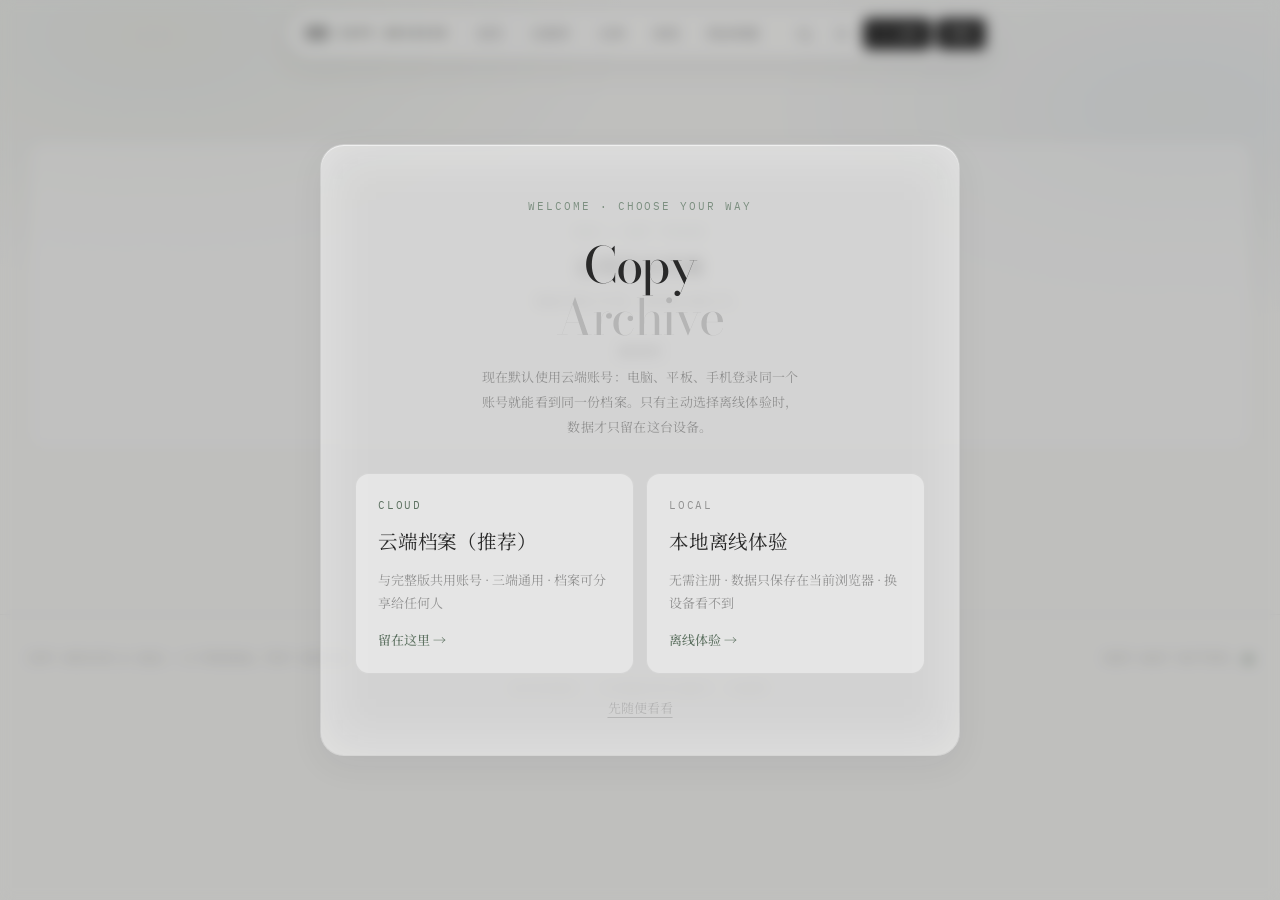
==== public/index.html @ 20ab8b70 "Fix iOS touch keyboard: no autofocus + touchend blur fallback + cache bust" ====
<!DOCTYPE html>
<html lang="zh-CN" data-theme="paper">
<head>
  <meta charset="UTF-8">
  <meta name="viewport" content="width=device-width, initial-scale=1, viewport-fit=cover">
  <meta name="description" content="COPY ARCHIVE — 个人文案档案馆。收集、整理、复制与分享属于你的文字。">
  <meta name="theme-color" content="#F7F7F5">
  <!-- 沉浸式应用模式：添加到主屏幕后无浏览器框，状态栏透明融合 -->
  <meta name="mobile-web-app-capable" content="yes">
  <meta name="apple-mobile-web-app-capable" content="yes">
  <meta name="apple-mobile-web-app-status-bar-style" content="black-translucent">
  <meta name="apple-mobile-web-app-title" content="文案档案馆">
  <title>COPY ARCHIVE — 个人文案档案馆</title>
  <link rel="preconnect" href="https://fonts.googleapis.com">
  <link rel="preconnect" href="https://fonts.gstatic.com" crossorigin>
  <!-- 字体样式表异步加载：外网字体不可达或缓慢时，页面不再被阻塞渲染 -->
  <link rel="preload" as="style"
    href="https://fonts.googleapis.com/css2?family=Bodoni+Moda:opsz,wght@6..96,400;6..96,600&family=IBM+Plex+Mono:wght@400;500&family=Noto+Serif+SC:wght@400;500;600&display=swap">
  <link rel="stylesheet" media="print" onload="this.media='all';this.onload=null"
    href="https://fonts.googleapis.com/css2?family=Bodoni+Moda:opsz,wght@6..96,400;6..96,600&family=IBM+Plex+Mono:wght@400;500&family=Noto+Serif+SC:wght@400;500;600&display=swap">
  <noscript>
    <link rel="stylesheet"
      href="https://fonts.googleapis.com/css2?family=Bodoni+Moda:opsz,wght@6..96,400;6..96,600&family=IBM+Plex+Mono:wght@400;500&family=Noto+Serif+SC:wght@400;500;600&display=swap">
  </noscript>
  <link rel="manifest" href="manifest.json">
  <link rel="icon" type="image/svg+xml" href="favicon.svg">
  <link rel="icon" type="image/png" sizes="32x32" href="icons/icon-32.png">
  <link rel="icon" type="image/png" sizes="16x16" href="icons/icon-16.png">
  <link rel="apple-touch-icon" sizes="180x180" href="icons/icon-180.png">
  <link rel="stylesheet" href="styles/tokens.css">
  <link rel="stylesheet" href="styles/base.css">
  <link rel="stylesheet" href="styles/app.css">
</head>
<body>
  <a class="sr-only" href="#app">跳到主要内容</a>

  <header class="site-header">
    <div class="container header-wrap">
      <div class="header-inner">
        <a class="brand" href="/" data-link>
          <span class="brand-mark" aria-hidden="true">
            <svg viewBox="0 0 64 64" width="26" height="26" xmlns="http://www.w3.org/2000/svg">
              <g fill="none" stroke="currentColor" stroke-width="3.4" stroke-linecap="round" stroke-linejoin="round">
                <path d="M32 22.5 C26.5 17.3 15 15.1 7.5 18.1 L7.5 42.9 C15 40.3 26.5 42.1 32 47"/>
                <path d="M32 22.5 C37.5 17.3 49 15.1 56.5 18.1 L56.5 42.9 C49 40.3 37.5 42.1 32 47"/>
                <path d="M15 26.3 C19 24.7 24 25.5 27.5 27.8"/>
                <path d="M15 32.9 C19 31.3 24 32.1 27.5 34.4"/>
                <path d="M36.5 27.8 C40 25.5 45 24.7 49 26.3"/>
                <path d="M36.5 34.4 C40 32.1 45 31.3 49 32.9"/>
              </g>
            </svg>
          </span>
          <span class="brand-name">Copy Archive</span>
        </a>
        <nav class="main-nav" aria-label="主导航">
          <a class="nav-link" href="/" data-link>首页</a>
          <a class="nav-link" href="/archive" data-link>文案库</a>
          <a class="nav-link" href="/categories" data-link>分类</a>
          <a class="nav-link" href="/discover" data-link>发现</a>
          <a class="nav-link" href="/profile" data-link>我的档案</a>
        </nav>
        <div class="header-actions">
          <button class="icon-btn" id="global-search" title="搜索文案" aria-label="搜索文案"></button>
          <button class="icon-btn theme-btn" id="theme-toggle" title="切换主题" aria-label="切换主题"></button>
          <a class="btn btn-sm btn-primary" href="/upload" data-link>＋ 上传</a>
          <button class="icon-btn mobile-toggle" id="mobile-toggle" aria-label="展开菜单" aria-expanded="false"></button>
          <button class="btn btn-sm" id="auth-btn">登录</button>
        </div>
      </div>
    </div>
    <nav class="mobile-nav" id="mobile-nav" aria-label="移动导航" hidden>
      <a href="/" data-link>首页 / HOME</a>
      <a href="/archive" data-link>文案库 / ARCHIVE</a>
      <a href="/upload" data-link>上传 / UPLOAD</a>
      <a href="/categories" data-link>分类 / CATEGORIES</a>
      <a href="/favorites" data-link>我的收藏 / SAVED</a>
      <a href="/discover" data-link>发现 / DISCOVER</a>
      <a href="/profile" data-link>我的档案 / PROFILE</a>
    </nav>
  </header>

  <main id="app" tabindex="-1"></main>

  <footer class="site-footer">
    <div class="container footer-inner">
      <span>COPY ARCHIVE © <span id="year"></span> — A PERSONAL TEXT ARCHIVE</span>
      <span class="mono">KEEP WHAT MATTERS. <span class="accent">■</span></span>
    </div>
    <p class="container mode-foot" hidden>静态托管版本 · 文案数据保存在当前浏览器 · <a href="./rescue.html">数据救援 / 找回档案</a></p>
  </footer>

  <div class="toast-host" id="toast-host" aria-live="polite"></div>
  <div id="modal-host"></div>

  <script type="module" src="js/main.js?v=20261121b"></script>
</body>
</html>
---- public/styles/tokens.css ----
/* COPY ARCHIVE — 设计令牌
 * 轻盈通透的 INS 韩系极简风：黑白灰基底 + 低饱和灰绿/雾蓝/浅米点缀
 * 半透明表面、极细边框、克制的阴影。浅色为默认，深色为炭灰而非纯黑。
 */

:root {
  color-scheme: light;

  /* ---------- 页面与表面 ---------- */
  --page: #F7F7F5;
  --page-deep: #EFEDE8;
  --surface: rgba(255, 255, 255, 0.72);
  --surface-solid: #FFFFFF;
  --surface-soft: rgba(255, 255, 255, 0.42);
  --surface-glass: rgba(255, 255, 255, 0.58);
  --surface-sunken: rgba(0, 0, 0, 0.022);
  --overlay: rgba(34, 34, 31, 0.26);

  /* ---------- 文字 ---------- */
  --ink: #292929;
  --ink-soft: #4B4B49;
  --muted: #929292;
  --faint: #B5B5B5;

  /* ---------- 线与面 ---------- */
  --line: rgba(0, 0, 0, 0.07);
  --line-soft: rgba(0, 0, 0, 0.045);
  --line-strong: rgba(0, 0, 0, 0.13);
  --hover: rgba(0, 0, 0, 0.035);
  --press: rgba(0, 0, 0, 0.062);

  /* ---------- 低饱和点缀 ---------- */
  --sage: #9BAA97;
  --sage-soft: rgba(155, 170, 151, 0.13);
  --mist: #9FB4C0;
  --mist-soft: rgba(159, 180, 192, 0.13);
  --sand: #D3C7B6;
  --sand-soft: rgba(211, 199, 182, 0.2);
  --accent: #7C8F80;
  --accent-soft: rgba(124, 143, 128, 0.13);
  --accent-ink: #5E7262;

  /* ---------- 阴影：极弱化 ---------- */
  --shadow-xs: 0 1px 2px rgba(30, 30, 26, 0.035);
  --shadow-sm: 0 2px 8px rgba(30, 30, 26, 0.045);
  --shadow: 0 8px 26px rgba(30, 30, 26, 0.052);
  --shadow-lg: 0 20px 52px rgba(30, 30, 26, 0.082);
  --shadow-glass: 0 10px 34px rgba(30, 30, 26, 0.058), inset 0 1px 0 rgba(255, 255, 255, 0.58);

  /* ---------- 字体 ---------- */
  /* 标题：Bodoni Moda（拉丁）+ 思源宋体（中文） */
  --font-display: 'Bodoni Moda', 'Noto Serif SC', 'Songti SC', 'STSong', Georgia, serif;
  /* 正文：思源宋体 */
  --font-serif: 'Noto Serif SC', 'Source Serif 4', 'Songti SC', 'STSong', Georgia, serif;
  /* 界面默认：跟随正文的衬线 */
  --font-sans: 'Noto Serif SC', 'Songti SC', 'STSong', Georgia, serif;
  /* 编号、时间戳与元信息：等宽 */
  --font-mono: 'IBM Plex Mono', ui-monospace, SFMono-Regular, Menlo, monospace;

  /* ---------- 字号 ---------- */
  --t-hero: clamp(2.5rem, 6.2vw, 5.2rem);
  --t-h1: clamp(1.65rem, 2.9vw, 2.4rem);
  --t-h2: clamp(1.18rem, 1.8vw, 1.5rem);
  --t-h3: 1.03rem;
  --t-body: 0.95rem;
  --t-copy: 1rem;
  --t-small: 0.8125rem;
  --t-micro: 0.6875rem;

  /* ---------- 间距 ---------- */
  --s1: 4px; --s2: 8px; --s3: 14px; --s4: 22px;
  --s5: 34px; --s6: 52px; --s7: 82px; --s8: 120px;

  /* ---------- 圆角 ---------- */
  --r-xs: 6px; --r-sm: 10px; --r-md: 14px; --r-lg: 18px;
  --r-xl: 24px; --r-pill: 999px;

  /* ---------- 其它 ---------- */
  --ease: cubic-bezier(0.22, 1, 0.36, 1);
  --ease-out: cubic-bezier(0.16, 1, 0.3, 1);
  --dur-fast: 160ms;
  --dur-base: 280ms;
  --dur-slow: 560ms;
  --header-h: 62px;
  --max-w: 1240px;
  --blur: 18px;

  /* ---------- 线性图标（mask 源，黑色形状配 currentColor） ---------- */
  --icon-search: url("data:image/svg+xml,%3Csvg xmlns='http://www.w3.org/2000/svg' viewBox='0 0 24 24' fill='none' stroke='%23000' stroke-width='1.8' stroke-linecap='round'%3E%3Ccircle cx='11' cy='11' r='7'/%3E%3Cpath d='M16.4 16.4L21 21'/%3E%3C/svg%3E");
  --icon-copy: url("data:image/svg+xml,%3Csvg xmlns='http://www.w3.org/2000/svg' viewBox='0 0 24 24' fill='none' stroke='%23000' stroke-width='1.6' stroke-linecap='round' stroke-linejoin='round'%3E%3Crect x='9' y='9' width='11' height='11' rx='2.5'/%3E%3Cpath d='M5 15H4.5A1.5 1.5 0 0 1 3 13.5V4.5A1.5 1.5 0 0 1 4.5 3h9A1.5 1.5 0 0 1 15 4.5V5'/%3E%3C/svg%3E");
  --icon-check: url("data:image/svg+xml,%3Csvg xmlns='http://www.w3.org/2000/svg' viewBox='0 0 24 24' fill='none' stroke='%23000' stroke-width='2' stroke-linecap='round' stroke-linejoin='round'%3E%3Cpath d='M20 6L9 17l-5-5'/%3E%3C/svg%3E");
  --icon-star: url("data:image/svg+xml,%3Csvg xmlns='http://www.w3.org/2000/svg' viewBox='0 0 24 24' fill='none' stroke='%23000' stroke-width='1.5' stroke-linecap='round' stroke-linejoin='round'%3E%3Cpath d='M12 3.6l2.6 5.3 5.8.85-4.2 4.1 1 5.8L12 16.9l-5.2 2.75 1-5.8-4.2-4.1 5.8-.85z'/%3E%3C/svg%3E");
  --icon-star-fill: url("data:image/svg+xml,%3Csvg xmlns='http://www.w3.org/2000/svg' viewBox='0 0 24 24' fill='%23000'%3E%3Cpath d='M12 3.6l2.6 5.3 5.8.85-4.2 4.1 1 5.8L12 16.9l-5.2 2.75 1-5.8-4.2-4.1 5.8-.85z'/%3E%3C/svg%3E");
  --icon-arrow: url("data:image/svg+xml,%3Csvg xmlns='http://www.w3.org/2000/svg' viewBox='0 0 24 24' fill='none' stroke='%23000' stroke-width='1.7' stroke-linecap='round' stroke-linejoin='round'%3E%3Cpath d='M7 17L17 7M9 7h8v8'/%3E%3C/svg%3E");
  --icon-edit: url("data:image/svg+xml,%3Csvg xmlns='http://www.w3.org/2000/svg' viewBox='0 0 24 24' fill='none' stroke='%23000' stroke-width='1.6' stroke-linecap='round' stroke-linejoin='round'%3E%3Cpath d='M12 20h9'/%3E%3Cpath d='M16.5 3.5a2.12 2.12 0 0 1 3 3L7 19l-4 1 1-4z'/%3E%3C/svg%3E");
  --icon-close: url("data:image/svg+xml,%3Csvg xmlns='http://www.w3.org/2000/svg' viewBox='0 0 24 24' fill='none' stroke='%23000' stroke-width='1.7' stroke-linecap='round'%3E%3Cpath d='M18 6L6 18M6 6l12 12'/%3E%3C/svg%3E");
  --icon-sun: url("data:image/svg+xml,%3Csvg xmlns='http://www.w3.org/2000/svg' viewBox='0 0 24 24' fill='none' stroke='%23000' stroke-width='1.6' stroke-linecap='round'%3E%3Ccircle cx='12' cy='12' r='4.2'/%3E%3Cpath d='M12 2.6v2M12 19.4v2M4.3 4.3l1.4 1.4M18.3 18.3l1.4 1.4M2.6 12h2M19.4 12h2M4.3 19.7l1.4-1.4M18.3 5.7l1.4-1.4'/%3E%3C/svg%3E");
  --icon-moon: url("data:image/svg+xml,%3Csvg xmlns='http://www.w3.org/2000/svg' viewBox='0 0 24 24' fill='none' stroke='%23000' stroke-width='1.6' stroke-linecap='round' stroke-linejoin='round'%3E%3Cpath d='M20.5 14.3A8.6 8.6 0 0 1 9.7 3.5a8.6 8.6 0 1 0 10.8 10.8z'/%3E%3C/svg%3E");
  --icon-menu: url("data:image/svg+xml,%3Csvg xmlns='http://www.w3.org/2000/svg' viewBox='0 0 24 24' fill='none' stroke='%23000' stroke-width='1.7' stroke-linecap='round'%3E%3Cpath d='M4 7h16M4 12h16M4 17h16'/%3E%3C/svg%3E");
  --icon-plus: url("data:image/svg+xml,%3Csvg xmlns='http://www.w3.org/2000/svg' viewBox='0 0 24 24' fill='none' stroke='%23000' stroke-width='1.7' stroke-linecap='round'%3E%3Cpath d='M12 5v14M5 12h14'/%3E%3C/svg%3E");
  --icon-up: url("data:image/svg+xml,%3Csvg xmlns='http://www.w3.org/2000/svg' viewBox='0 0 24 24' fill='none' stroke='%23000' stroke-width='1.8' stroke-linecap='round' stroke-linejoin='round'%3E%3Cpath d='M12 19V6M6 11l6-6 6 6'/%3E%3C/svg%3E");
  --icon-down: url("data:image/svg+xml,%3Csvg xmlns='http://www.w3.org/2000/svg' viewBox='0 0 24 24' fill='none' stroke='%23000' stroke-width='1.8' stroke-linecap='round' stroke-linejoin='round'%3E%3Cpath d='M12 5v13M6 13l6 6 6-6'/%3E%3C/svg%3E");
  --icon-chevron: url("data:image/svg+xml,%3Csvg xmlns='http://www.w3.org/2000/svg' viewBox='0 0 24 24' fill='none' stroke='%23000' stroke-width='1.9' stroke-linecap='round' stroke-linejoin='round'%3E%3Cpath d='M6 9.5l6 6 6-6'/%3E%3C/svg%3E");
  --icon-grid: url("data:image/svg+xml,%3Csvg xmlns='http://www.w3.org/2000/svg' viewBox='0 0 24 24' fill='none' stroke='%23000' stroke-width='1.6'%3E%3Crect x='4' y='4' width='7' height='7' rx='1.6'/%3E%3Crect x='13' y='4' width='7' height='7' rx='1.6'/%3E%3Crect x='4' y='13' width='7' height='7' rx='1.6'/%3E%3Crect x='13' y='13' width='7' height='7' rx='1.6'/%3E%3C/svg%3E");
  --icon-list: url("data:image/svg+xml,%3Csvg xmlns='http://www.w3.org/2000/svg' viewBox='0 0 24 24' fill='none' stroke='%23000' stroke-width='1.7' stroke-linecap='round'%3E%3Cpath d='M4 6h16M4 12h16M4 18h16'/%3E%3C/svg%3E");
  --icon-star-o: url("data:image/svg+xml,%3Csvg xmlns='http://www.w3.org/2000/svg' viewBox='0 0 24 24' fill='none' stroke='%23000' stroke-width='1.5' stroke-linecap='round' stroke-linejoin='round'%3E%3Cpath d='M12 3.6l2.6 5.3 5.8.85-4.2 4.1 1 5.8L12 16.9l-5.2 2.75 1-5.8-4.2-4.1 5.8-.85z'/%3E%3C/svg%3E");
}

/* ---------- 深色：炭黑与柔和灰白 ---------- */
html[data-theme="ink"] {
  color-scheme: dark;

  --page: #1A1A1C;
  --page-deep: #212124;
  --surface: rgba(44, 44, 48, 0.58);
  --surface-solid: #262629;
  --surface-soft: rgba(52, 52, 57, 0.38);
  --surface-glass: rgba(38, 38, 42, 0.68);
  --surface-sunken: rgba(0, 0, 0, 0.16);
  --overlay: rgba(8, 8, 10, 0.58);

  --ink: #E7E5E0;
  --ink-soft: #C3C0BA;
  --muted: #94928D;
  --faint: #6B6965;

  --line: rgba(255, 255, 255, 0.078);
  --line-soft: rgba(255, 255, 255, 0.048);
  --line-strong: rgba(255, 255, 255, 0.145);
  --hover: rgba(255, 255, 255, 0.05);
  --press: rgba(255, 255, 255, 0.08);

  --sage: #9AAE9A;
  --sage-soft: rgba(154, 174, 154, 0.15);
  --mist: #9CB4C2;
  --mist-soft: rgba(156, 180, 194, 0.15);
  --sand: #C4B8A6;
  --sand-soft: rgba(196, 184, 166, 0.16);
  --accent: #96AC98;
  --accent-soft: rgba(150, 172, 152, 0.17);
  --accent-ink: #AEC0AE;

  --shadow-xs: 0 1px 2px rgba(0, 0, 0, 0.22);
  --shadow-sm: 0 2px 10px rgba(0, 0, 0, 0.26);
  --shadow: 0 10px 30px rgba(0, 0, 0, 0.3);
  --shadow-lg: 0 22px 56px rgba(0, 0, 0, 0.4);
  --shadow-glass: 0 12px 38px rgba(0, 0, 0, 0.36), inset 0 1px 0 rgba(255, 255, 255, 0.055);
}

/* ---------- 新闻纸：浅米 ---------- */
html[data-theme="newsprint"] {
  color-scheme: light;

  --page: #F5F0E7;
  --page-deep: #EBE4D7;
  --surface: rgba(255, 253, 248, 0.74);
  --surface-solid: #FFFCF6;
  --surface-soft: rgba(255, 253, 248, 0.44);
  --surface-glass: rgba(255, 252, 245, 0.6);
  --surface-sunken: rgba(96, 82, 58, 0.03);

  --ink: #2E2A23;
  --ink-soft: #4E483E;
  --muted: #93897A;
  --faint: #B4AA99;

  --line: rgba(62, 52, 34, 0.09);
  --line-soft: rgba(62, 52, 34, 0.055);
  --line-strong: rgba(62, 52, 34, 0.16);
  --hover: rgba(62, 52, 34, 0.04);
  --press: rgba(62, 52, 34, 0.07);

  --sage: #9AA68E;
  --sage-soft: rgba(154, 166, 142, 0.16);
  --mist: #97A9B6;
  --mist-soft: rgba(151, 169, 182, 0.16);
  --sand: #CDBE9F;
  --sand-soft: rgba(205, 190, 159, 0.24);
  --accent: #79866E;
  --accent-soft: rgba(121, 134, 110, 0.15);
  --accent-ink: #5E6A55;

  --shadow-xs: 0 1px 2px rgba(60, 50, 30, 0.04);
  --shadow-sm: 0 2px 8px rgba(60, 50, 30, 0.05);
  --shadow: 0 8px 26px rgba(60, 50, 30, 0.06);
  --shadow-lg: 0 20px 52px rgba(60, 50, 30, 0.09);
  --shadow-glass: 0 10px 34px rgba(60, 50, 30, 0.07), inset 0 1px 0 rgba(255, 255, 255, 0.6);
}
---- public/styles/base.css ----
/* COPY ARCHIVE — 基础层：重置、排版、焦点、动效降级 */

*, *::before, *::after { box-sizing: border-box; }
html { scroll-behavior: smooth; -webkit-text-size-adjust: 100%; }
body {
  margin: 0;
  background: var(--page);
  color: var(--ink);
  font-family: var(--font-sans);
  font-size: var(--t-body);
  font-weight: 400;
  line-height: 1.8;
  letter-spacing: 0.012em;
  min-height: 100vh;
  /* 沉浸式下避让 home indicator */
  padding-bottom: env(safe-area-inset-bottom, 0px);
  -webkit-font-smoothing: antialiased;
  -moz-osx-font-smoothing: grayscale;
  transition: background-color 0.4s var(--ease), color 0.4s var(--ease);
}

/* 极淡的环境光晕，给页面一点通透感 */
body::before {
  content: ""; position: fixed; inset: 0; pointer-events: none; z-index: 0;
  background:
    radial-gradient(52% 38% at 12% 4%, var(--sage-soft), transparent 72%),
    radial-gradient(46% 34% at 92% 12%, var(--mist-soft), transparent 70%);
  transition: background 0.4s var(--ease);
}

h1, h2, h3, h4, p, figure, blockquote { margin: 0; }
h1, h2, h3, h4 { font-weight: 500; line-height: 1.22; letter-spacing: -0.015em; }
a { color: inherit; text-decoration: none; }
button, input, textarea, select { font: inherit; color: inherit; }
button { cursor: pointer; background: none; border: none; padding: 0; }
img { max-width: 100%; display: block; }
ul, ol { margin: 0; padding: 0; list-style: none; }
::selection { background: var(--accent-soft); color: var(--accent-ink); }

:focus-visible { outline: 2px solid var(--accent); outline-offset: 3px; border-radius: var(--r-xs); }
:focus:not(:focus-visible) { outline: none; }

/* hidden 属性必须胜过作者样式中的 display 声明（如 img { display: block }） */
[hidden] { display: none !important; }

.mono { font-family: var(--font-mono); font-weight: 400; font-variant-numeric: tabular-nums; letter-spacing: 0.04em; }
.serif { font-family: var(--font-serif); }
.display { font-family: var(--font-display); }
.muted { color: var(--muted); }
.faint { color: var(--faint); }
.accent { color: var(--accent); }
.sr-only { position: absolute; width: 1px; height: 1px; padding: 0; margin: -1px; overflow: hidden; clip: rect(0,0,0,0); white-space: nowrap; border: 0; }
.hidden { display: none !important; }

.container { width: min(100% - 56px, var(--max-w)); margin-inline: auto; position: relative; z-index: 1; }
.section { padding-block: var(--s7); }
.section + .section { border-top: 1px solid var(--line-soft); }

/* 章节标题：编号 + 细线，克制的档案索引感 */
.section-head { display: flex; align-items: baseline; gap: var(--s3); margin-bottom: var(--s5); }
.section-index {
  font-family: var(--font-mono); font-size: var(--t-micro); color: var(--accent);
  letter-spacing: 0.16em; text-transform: uppercase; font-weight: 500;
}
.section-title { font-family: var(--font-display); font-size: var(--t-h2); letter-spacing: -0.02em; font-weight: 400; }
.section-note { font-family: var(--font-mono); font-size: var(--t-micro); color: var(--faint); margin-left: auto; white-space: nowrap; letter-spacing: 0.04em; }
.section-head::after { content: ""; flex: 1; height: 1px; background: var(--line); order: 2; margin-left: var(--s2); }
.section-note { order: 3; }

.rule { height: 1px; background: var(--line); border: 0; margin-block: var(--s5); }

/* 入场动效：轻柔淡入上移 */
.reveal { opacity: 0; transform: translateY(14px); }
.reveal.is-in { opacity: 1; transform: none; transition: opacity var(--dur-slow) var(--ease), transform var(--dur-slow) var(--ease); }
.reveal.d1.is-in { transition-delay: 60ms; }
.reveal.d2.is-in { transition-delay: 110ms; }
.reveal.d3.is-in { transition-delay: 160ms; }
.reveal.d4.is-in { transition-delay: 210ms; }
.reveal.d5.is-in { transition-delay: 260ms; }

/* 页面切换淡入 */
main#app { animation: pageIn 0.42s var(--ease-out) both; }
@keyframes pageIn { from { opacity: 0; transform: translateY(6px); } to { opacity: 1; transform: none; } }

@media (prefers-reduced-motion: reduce) {
  html { scroll-behavior: auto; }
  *, *::before, *::after {
    animation-duration: .001ms !important;
    animation-iteration-count: 1 !important;
    transition-duration: .001ms !important;
  }
  .reveal { opacity: 1; transform: none; }
}

@media (max-width: 720px) {
  .container { width: min(100% - 36px, var(--max-w)); }
  .section { padding-block: var(--s6); }
  .section-head { gap: var(--s2); margin-bottom: var(--s4); }
  .section-note { display: none; }
}
---- public/styles/app.css ----
/* COPY ARCHIVE — 组件层
 * 轻盈通透：半透明表面、极细边框、柔和圆角、克制阴影。
 * 所有 class 名与 JS 绑定保持一致，仅表现层改变。
 */

/* =========================================================
   顶部导航 — 悬浮式玻璃胶囊
   ========================================================= */
.site-header {
  position: sticky; top: 0; z-index: 60;
  /* 沉浸式（black-translucent）下状态栏浮于内容上，避让刘海/灵动岛 */
  padding-top: max(10px, env(safe-area-inset-top));
  background: transparent;
}
.site-header .container { display: flex; justify-content: center; }
.header-inner {
  display: inline-flex; align-items: center; gap: var(--s3);
  height: 48px; padding: 0 6px 0 16px;
  max-width: 100%;
  background: var(--surface-glass);
  -webkit-backdrop-filter: blur(var(--blur)) saturate(1.5);
  backdrop-filter: blur(var(--blur)) saturate(1.5);
  border: 1px solid var(--line);
  border-radius: var(--r-pill);
  box-shadow: var(--shadow-glass);
  transition: background-color 0.4s var(--ease), border-color 0.4s var(--ease), box-shadow 0.4s var(--ease);
}

.brand { display: inline-flex; align-items: center; gap: 9px; flex-shrink: 0; }
.brand-mark {
  display: flex; align-items: center;
  color: var(--ink);
  transition: transform 0.4s var(--ease), color 0.4s var(--ease);
}
.brand:hover .brand-mark { transform: rotate(-5deg) scale(1.04); color: var(--accent-ink); }
.brand-name {
  font-family: var(--font-mono); font-size: var(--t-micro); font-weight: 500;
  letter-spacing: 0.2em; text-transform: uppercase; color: var(--ink-soft);
  white-space: nowrap;
}

.main-nav { display: flex; align-items: center; gap: 2px; }
.nav-link {
  font-family: var(--font-mono); font-size: var(--t-small); color: var(--muted);
  padding: 7px 13px; border-radius: var(--r-pill); white-space: nowrap;
  transition: color var(--dur-fast), background var(--dur-fast);
}
.nav-link:hover { color: var(--ink); background: var(--hover); }
.nav-link.active { color: var(--accent-ink); background: var(--accent-soft); font-weight: 500; }

.header-actions { display: flex; align-items: center; gap: 4px; }
.icon-btn {
  width: 34px; height: 34px; display: grid; place-items: center;
  border-radius: 50%; border: 1px solid transparent; color: var(--muted);
  font-size: 1rem;
  transition: color var(--dur-fast), background var(--dur-fast), transform var(--dur-fast);
}
.icon-btn:hover { color: var(--ink); background: var(--hover); }
.icon-btn:active { transform: scale(0.92); }
.mobile-toggle { display: none; }
.mobile-nav { display: none; }

/* 主题切换入口 */
.theme-btn { position: relative; }
.theme-btn::before {
  content: ""; width: 16px; height: 16px; background-color: currentColor;
  -webkit-mask: var(--icon-sun) center/contain no-repeat;
  mask: var(--icon-sun) center/contain no-repeat;
}
html[data-theme="ink"] .theme-btn::before {
  -webkit-mask-image: var(--icon-moon);
  mask-image: var(--icon-moon);
}

/* 导航图标按钮 */
#global-search, .mobile-toggle { font-size: 0; }
#global-search::before, .mobile-toggle::before {
  content: ""; width: 17px; height: 17px; background-color: currentColor;
  -webkit-mask-position: center; -webkit-mask-size: contain; -webkit-mask-repeat: no-repeat;
  mask-position: center; mask-size: contain; mask-repeat: no-repeat;
}
#global-search::before { -webkit-mask-image: var(--icon-search); mask-image: var(--icon-search); }
.mobile-toggle::before { -webkit-mask-image: var(--icon-menu); mask-image: var(--icon-menu); }

/* =========================================================
   按钮
   ========================================================= */
.btn {
  display: inline-flex; align-items: center; justify-content: center; gap: 7px;
  min-height: 40px; padding: 0 18px; border: 1px solid var(--line-strong);
  border-radius: var(--r-sm);
  background: var(--surface-soft);
  font-family: var(--font-mono); font-size: var(--t-small); font-weight: 500; letter-spacing: 0.01em;
  color: var(--ink);
  transition: background var(--dur-fast), color var(--dur-fast), border-color var(--dur-fast),
    transform var(--dur-fast), box-shadow var(--dur-fast);
  white-space: nowrap;
}
.btn:hover { background: var(--surface-solid); border-color: var(--line-strong); box-shadow: var(--shadow-sm); transform: translateY(-1px); }
.btn:active { transform: scale(0.975); }
.btn:disabled { opacity: 0.45; cursor: not-allowed; transform: none; box-shadow: none; }

.btn-primary { background: var(--ink); border-color: var(--ink); color: var(--page); }
.btn-primary:hover { background: var(--accent); border-color: var(--accent); color: #fff; box-shadow: var(--shadow); }
.btn-accent { background: var(--accent-soft); border-color: transparent; color: var(--accent-ink); }
.btn-accent:hover { background: var(--accent); border-color: var(--accent); color: #fff; }
.btn-ghost { background: transparent; border-color: transparent; padding-inline: 10px; color: var(--muted); }
.btn-ghost:hover { background: var(--hover); color: var(--ink); box-shadow: none; transform: none; }
.btn-sm { min-height: 32px; padding: 0 13px; font-size: var(--t-micro); border-radius: var(--r-xs); }

/* 弹层与工具栏按钮的线性图标 */
.btn[data-copy]::before, .btn[data-edit]::before {
  content: ""; width: 14px; height: 14px; background-color: currentColor; flex-shrink: 0;
  -webkit-mask-position: center; -webkit-mask-size: contain; -webkit-mask-repeat: no-repeat;
  mask-position: center; mask-size: contain; mask-repeat: no-repeat;
}
.btn[data-copy]::before { -webkit-mask-image: var(--icon-copy); mask-image: var(--icon-copy); }
.btn[data-copy].copied::before { -webkit-mask-image: var(--icon-check); mask-image: var(--icon-check); }
.btn[data-edit]::before { -webkit-mask-image: var(--icon-edit); mask-image: var(--icon-edit); }
.btn-danger { background: transparent; border-color: var(--line-strong); color: var(--muted); }
.btn-danger:hover { background: #B5624F; border-color: #B5624F; color: #fff; }

.link-btn {
  font-family: var(--font-mono); font-size: var(--t-small); color: var(--muted);
  border-bottom: 1px solid transparent; padding-bottom: 1px;
  transition: color var(--dur-fast), border-color var(--dur-fast);
}
.link-btn:hover { color: var(--accent-ink); border-color: var(--accent); }

/* =========================================================
   首页 Hero — 杂志式排版
   ========================================================= */
.hero { padding-block: var(--s7) var(--s6); }
.hero-grid { display: grid; grid-template-columns: minmax(0, 1fr) 248px; gap: var(--s7); align-items: end; }
.hero-eyebrow {
  font-family: var(--font-mono); font-size: var(--t-micro); letter-spacing: 0.22em;
  text-transform: uppercase; color: var(--accent); margin-bottom: var(--s4);
}
.hero-title {
  font-family: var(--font-display); font-size: var(--t-hero); font-weight: 400;
  letter-spacing: -0.035em; line-height: 1.06;
}
.hero-title span { display: block; }
.hero-title .title-outline { color: var(--faint); }
.hero-sub { max-width: 48ch; margin-top: var(--s5); font-size: 1rem; color: var(--muted); line-height: 1.85; }
.hero-meta { display: flex; flex-direction: column; gap: 2px; }
.hero-meta-row { padding-block: 13px; border-bottom: 1px solid var(--line-soft); }
.hero-meta-row:last-child { border-bottom: 0; }
.hero-meta-label { font-family: var(--font-mono); font-size: var(--t-micro); color: var(--faint); letter-spacing: 0.12em; text-transform: uppercase; }
.hero-meta-value { font-family: var(--font-display); font-size: 1.55rem; font-weight: 400; line-height: 1.2; margin-top: 3px; }

/* =========================================================
   搜索 — 玻璃浮层
   ========================================================= */
.search-block { padding-block: var(--s5) var(--s6); }
.search-field {
  display: flex; align-items: center; gap: var(--s3);
  padding: 14px 20px;
  background: var(--surface);
  -webkit-backdrop-filter: blur(12px);
  backdrop-filter: blur(12px);
  border: 1px solid var(--line);
  border-radius: var(--r-lg);
  box-shadow: var(--shadow-sm);
  transition: border-color var(--dur-fast), box-shadow var(--dur-fast), background var(--dur-fast);
}
.search-field:focus-within { border-color: var(--accent); box-shadow: var(--shadow); }
.search-glyph {
  width: 20px; height: 20px; flex-shrink: 0; color: var(--faint); font-size: 0;
  background-color: currentColor;
  -webkit-mask: var(--icon-search) center/contain no-repeat;
  mask: var(--icon-search) center/contain no-repeat;
}
.search-input {
  flex: 1; min-width: 0; border: 0; background: transparent; outline: 0;
  font-family: var(--font-display); font-size: clamp(1.1rem, 2.6vw, 1.75rem);
  font-weight: 300; letter-spacing: -0.02em; line-height: 1.4;
}
.search-input::placeholder { color: var(--faint); }
.search-clear {
  width: 30px; height: 30px; display: grid; place-items: center; color: var(--faint);
  border-radius: 50%; font-size: 0; flex-shrink: 0;
  transition: color var(--dur-fast), background var(--dur-fast);
}
.search-clear::before {
  content: ""; width: 12px; height: 12px; background-color: currentColor;
  -webkit-mask: var(--icon-close) center/contain no-repeat;
  mask: var(--icon-close) center/contain no-repeat;
}
.search-clear:hover { color: var(--ink); background: var(--hover); }
.search-meta {
  display: flex; justify-content: space-between; gap: var(--s3); margin-top: var(--s3);
  font-family: var(--font-mono); font-size: var(--t-micro); color: var(--faint);
}
.search-hint { color: var(--faint); }

/* =========================================================
   分类入口 — 灵感标签库
   ========================================================= */
.category-grid {
  display: grid; grid-template-columns: repeat(auto-fill, minmax(158px, 1fr)); gap: var(--s2);
}
.category-tile {
  background: color-mix(in srgb, var(--cat-color, var(--muted)) 7%, var(--surface));
  border: 1px solid var(--line); border-radius: var(--r-md);
  padding: 16px 16px 14px; min-height: 104px;
  display: flex; flex-direction: column; justify-content: space-between; gap: var(--s3);
  transition: background var(--dur-fast), border-color var(--dur-fast), transform var(--dur-base) var(--ease), box-shadow var(--dur-base);
}
.category-tile:hover {
  background: var(--surface-solid); border-color: var(--line-strong);
  transform: translateY(-3px); box-shadow: var(--shadow);
}
.category-tile-top { display: flex; align-items: center; gap: 7px; font-family: var(--font-mono); font-size: var(--t-micro); color: var(--faint); }
.cat-dot { width: 7px; height: 7px; flex: 0 0 auto; border-radius: 50%; opacity: 0.75; }
.category-tile-name { font-family: var(--font-display); font-size: 1.08rem; font-weight: 400; letter-spacing: -0.01em; line-height: 1.3; }
.category-tile-count { font-family: var(--font-mono); font-size: var(--t-micro); color: var(--faint); }
.group-label {
  font-family: var(--font-mono); font-size: var(--t-micro); color: var(--accent);
  letter-spacing: 0.14em; text-transform: uppercase; margin: var(--s5) 0 var(--s3);
  display: flex; align-items: center; gap: var(--s2);
}
.group-label::after { content: ""; flex: 1; height: 1px; background: var(--line-soft); }

/* 胶囊标签 */
.chip {
  display: inline-flex; align-items: center; gap: 6px;
  min-height: 30px; padding: 4px 12px;
  border: 1px solid var(--line); border-radius: var(--r-pill);
  background: color-mix(in srgb, var(--cat-color, var(--muted)) 10%, var(--surface-soft));
  font-family: var(--font-mono); font-size: var(--t-small);
  font-weight: 400; color: var(--ink-soft);
  transition: background var(--dur-fast), color var(--dur-fast), border-color var(--dur-fast), transform var(--dur-fast);
}
.chip:hover { background: var(--surface-solid); border-color: var(--line-strong); color: var(--ink); }
.chip:active { transform: scale(0.97); }
.chip.active { background: var(--accent); border-color: var(--accent); color: #fff; }
.chip.active .cat-dot { opacity: 1; background: rgba(255, 255, 255, 0.85) !important; }
.chip .cat-dot { width: 6px; height: 6px; }
.chip-row { display: flex; flex-wrap: wrap; gap: 7px; }

/* =========================================================
   文案卡片 — 视觉中心
   ========================================================= */
.copy-grid { display: grid; grid-template-columns: repeat(auto-fill, minmax(296px, 1fr)); gap: var(--s3); }
.copy-grid.list { grid-template-columns: 1fr; gap: 0; }

.copy-card {
  border: 1px solid var(--line); border-radius: var(--r-lg);
  background: var(--surface);
  -webkit-backdrop-filter: blur(8px);
  backdrop-filter: blur(8px);
  padding: 22px 22px 16px;
  display: flex; flex-direction: column; min-height: 184px; position: relative;
  box-shadow: var(--shadow-xs);
  transition: background var(--dur-base) var(--ease), border-color var(--dur-base) var(--ease),
    transform var(--dur-base) var(--ease), box-shadow var(--dur-base) var(--ease);
  animation: cardIn var(--dur-slow) var(--ease) both;
}
@keyframes cardIn { from { opacity: 0; transform: translateY(10px); } to { opacity: 1; transform: none; } }
.copy-card:hover {
  background: var(--surface-solid); border-color: var(--line-strong);
  transform: translateY(-3px); box-shadow: var(--shadow);
}

.copy-grid.list .copy-card {
  border: 0; border-bottom: 1px solid var(--line-soft); border-radius: 0;
  background: transparent; backdrop-filter: none; box-shadow: none;
  min-height: 0; padding: 15px 40px 15px 10px;
  display: grid;
  grid-template-columns: 74px minmax(0, 1fr) auto;
  grid-template-areas: "meta body side";
  gap: var(--s4); align-items: center;
}
.copy-grid.list .copy-card:hover { background: var(--surface-soft); transform: none; box-shadow: none; border-color: var(--line-soft); }
.copy-grid.list .card-meta-side { grid-area: meta; grid-column: auto; }
.copy-grid.list .card-body { grid-area: body; grid-column: auto; }
.copy-grid.list .card-footer {
  grid-area: side; grid-column: auto;
  flex-direction: row; align-items: center; gap: 16px;
  margin-top: 0; padding-top: 0; border-top: 0;
}
.copy-grid.list .card-footer > div:first-child { display: flex; align-items: center; gap: 14px; flex-wrap: wrap; }
.copy-grid.list .card-cats { flex-wrap: nowrap; }
.copy-grid.list .card-actions {
  position: static; background: none; border: 0; padding: 0; box-shadow: none;
  -webkit-backdrop-filter: none; backdrop-filter: none;
}
.copy-grid.list .card-actions .action-btn:nth-child(n+3) { opacity: 1; pointer-events: auto; width: 30px; }

.card-top { display: flex; align-items: flex-start; justify-content: space-between; gap: 12px; margin-bottom: 14px; }
.card-index { font-family: var(--font-mono); font-size: var(--t-micro); color: var(--faint); letter-spacing: 0.08em; }
.card-index em { color: var(--accent); font-style: normal; }
.card-title { font-size: 0.9rem; color: var(--muted); margin-bottom: 3px; font-weight: 400; }
.card-body { flex: 1; }
.card-content {
  font-family: var(--font-serif); font-size: var(--t-copy); line-height: 1.95;
  white-space: pre-wrap; overflow-wrap: anywhere; word-break: break-word;
  cursor: pointer; position: relative; color: var(--ink-soft);
}
.card-content.clamped { display: -webkit-box; -webkit-box-orient: vertical; -webkit-line-clamp: 7; overflow: hidden; }
.card-content.clamped::after {
  content: ""; position: absolute; inset: auto 0 0; height: 44px;
  background: linear-gradient(to bottom, transparent, var(--surface));
  pointer-events: none;
}
.copy-grid.list .card-content.clamped::after { background: linear-gradient(to bottom, transparent, var(--surface-soft)); }
.copy-card:hover .card-content.clamped::after { background: linear-gradient(to bottom, transparent, var(--surface-solid)); }
.card-expand {
  font-size: var(--t-micro); color: var(--accent-ink); margin-top: 7px; font-weight: 500;
  transition: color var(--dur-fast);
}
.card-expand:hover { color: var(--accent); }
mark.hit {
  background: var(--accent-soft); color: var(--accent-ink);
  padding: 1px 3px; border-radius: 3px;
}
.card-tags { display: flex; flex-wrap: wrap; gap: 6px; margin-top: 12px; }
.tag { font-family: var(--font-mono); font-size: var(--t-micro); color: var(--faint); }
.tag::before { content: "#"; color: var(--line-strong); margin-right: 1px; }
.card-footer {
  display: flex; align-items: flex-end; justify-content: space-between; gap: 8px;
  margin-top: 16px; padding-top: 12px; border-top: 1px solid var(--line-soft);
}
.card-footer > div:first-child { min-width: 0; flex: 1 1 auto; }
.card-cats { display: flex; flex-wrap: wrap; gap: 5px; }
.card-cats .chip { min-height: 22px; padding: 1px 9px; font-size: var(--t-micro); }
/* 操作组悬浮于卡片右上角，不占据底部文案的排版空间 */
.card-actions {
  position: absolute; top: 10px; right: 10px;
  display: flex; align-items: center; gap: 0;
  padding: 2px; border-radius: var(--r-pill);
  background: var(--surface-glass);
  -webkit-backdrop-filter: blur(10px); backdrop-filter: blur(10px);
  border: 1px solid var(--line-soft);
  box-shadow: var(--shadow-xs);
  transition: box-shadow var(--dur-fast);
}
.copy-card.selectable .card-actions { right: 38px; }

/* 线性图标按钮 */
.action-btn {
  width: 30px; height: 30px; display: grid; place-items: center;
  color: var(--faint); border-radius: 50%; border: 1px solid transparent;
  font-size: 0; overflow: hidden;
  transition: color var(--dur-fast), background var(--dur-fast), transform var(--dur-fast);
}
.action-btn::before {
  content: ""; width: 15px; height: 15px; background-color: currentColor;
  -webkit-mask-position: center; -webkit-mask-size: contain; -webkit-mask-repeat: no-repeat;
  mask-position: center; mask-size: contain; mask-repeat: no-repeat;
}
.action-btn:hover { color: var(--ink); background: var(--hover); }
.action-btn:active { transform: scale(0.9); }
.action-btn[data-action="copy"]::before { -webkit-mask-image: var(--icon-copy); mask-image: var(--icon-copy); }
.action-btn.copied::before { -webkit-mask-image: var(--icon-check); mask-image: var(--icon-check); color: var(--accent); }
.action-btn[data-action="favorite"]::before { -webkit-mask-image: var(--icon-star); mask-image: var(--icon-star); }
.action-btn[data-action="favorite"].fav-on { color: #C8A25C; }
.action-btn[data-action="favorite"].fav-on::before { -webkit-mask-image: var(--icon-star-fill); mask-image: var(--icon-star-fill); }
.action-btn[data-action="detail"]::before { -webkit-mask-image: var(--icon-arrow); mask-image: var(--icon-arrow); }
.action-btn[data-action="edit"]::before { -webkit-mask-image: var(--icon-edit); mask-image: var(--icon-edit); }
.action-btn[data-action="delete"]::before { -webkit-mask-image: var(--icon-close); mask-image: var(--icon-close); }
.action-btn[data-action="delete"]:hover { color: #B5624F; background: rgba(181, 98, 79, 0.09); }

/* 次级操作默认收敛，悬停时从右侧展开；复制与收藏始终可见 */
.card-actions .action-btn:nth-child(n+3) {
  opacity: 0; pointer-events: none; width: 0;
  transition: opacity var(--dur-fast), width var(--dur-base) var(--ease);
}
.copy-card:hover .card-actions .action-btn:nth-child(n+3),
.copy-card:focus-within .card-actions .action-btn:nth-child(n+3) {
  opacity: 1; pointer-events: auto; width: 30px;
}

.card-check { position: absolute; top: 16px; right: 16px; width: 16px; height: 16px; accent-color: var(--accent); cursor: pointer; }
.copy-card.selectable { padding-right: 40px; }
time { font-family: var(--font-mono); font-size: var(--t-micro); color: var(--faint); white-space: nowrap; }

/* =========================================================
   工具栏
   ========================================================= */
.toolbar {
  display: flex; flex-wrap: wrap; align-items: center; gap: var(--s3);
  padding: var(--s3) var(--s4); border: 1px solid var(--line); border-radius: var(--r-md);
  background: var(--surface-soft); margin-bottom: var(--s5);
}
.toolbar-group { display: flex; align-items: center; gap: 8px; }
.toolbar-label { font-family: var(--font-mono); font-size: var(--t-micro); color: var(--faint); text-transform: uppercase; letter-spacing: 0.1em; }

.select, .input {
  min-height: 40px; border: 1px solid var(--line); border-radius: var(--r-sm);
  background: var(--surface-soft); padding: 0 14px; outline: none;
  font-size: var(--t-small); color: var(--ink);
  transition: border-color var(--dur-fast), box-shadow var(--dur-fast), background var(--dur-fast);
}
.select {
  appearance: none; -webkit-appearance: none; padding-right: 34px; cursor: pointer;
  background-image: var(--icon-chevron);
  background-repeat: no-repeat; background-position: right 12px center; background-size: 12px;
}
.select:focus, .input:focus { border-color: var(--accent); box-shadow: 0 0 0 3px var(--accent-soft); background: var(--surface-solid); }
.input { width: 100%; }
.input::placeholder, .select::placeholder { color: var(--faint); }
textarea.input {
  padding: 16px 18px; min-height: 96px; resize: vertical;
  font-family: var(--font-serif); line-height: 1.9; font-size: 0.95rem;
}

.segmented { display: inline-flex; padding: 3px; gap: 2px; background: var(--surface-sunken); border-radius: var(--r-sm); }
.segmented button {
  min-height: 32px; padding: 0 14px; border-radius: var(--r-xs);
  font-size: var(--t-micro); color: var(--muted);
  display: inline-flex; align-items: center; gap: 6px;
  transition: background var(--dur-fast), color var(--dur-fast);
}
.segmented button.active { background: var(--surface-solid); color: var(--ink); box-shadow: var(--shadow-xs); font-weight: 500; }
.segmented button[data-mode]::before {
  content: ""; width: 13px; height: 13px; background-color: currentColor;
  -webkit-mask-size: contain; -webkit-mask-repeat: no-repeat;
  mask-size: contain; mask-repeat: no-repeat;
}
.segmented button[data-mode="grid"]::before { -webkit-mask-image: var(--icon-grid); mask-image: var(--icon-grid); }
.segmented button[data-mode="list"]::before { -webkit-mask-image: var(--icon-list); mask-image: var(--icon-list); }

/* 深色下卡片边界需要再清晰一点 */
html[data-theme="ink"] .copy-card,
html[data-theme="ink"] .category-tile,
html[data-theme="ink"] .archive-card { border-color: rgba(255, 255, 255, 0.1); }

/* =========================================================
   上传编辑面板
   ========================================================= */
#s-content {
  min-height: 232px;
  padding: 24px 26px;
  font-size: 1.06rem;
  line-height: 2;
  font-weight: 400;
  font-family: var(--font-serif);
  background: var(--surface-solid);
  border-radius: var(--r-lg);
  border-color: var(--line);
}
#s-content:focus { border-color: var(--accent); box-shadow: 0 0 0 3px var(--accent-soft); }
#b-text {
  min-height: 190px;
  padding: 20px 22px;
  line-height: 2.05;
  font-size: 0.98rem;
  font-family: var(--font-serif);
  background: var(--surface-solid);
  border-radius: var(--r-lg);
}

/* =========================================================
   空状态 / 加载
   ========================================================= */
.empty {
  border: 1px dashed var(--line-strong); border-radius: var(--r-lg);
  padding: var(--s7) var(--s4); text-align: center; background: var(--surface-soft);
}
.empty-code { font-family: var(--font-mono); font-size: var(--t-micro); color: var(--accent); letter-spacing: 0.16em; }
.empty-title { font-family: var(--font-display); font-size: 1.35rem; font-weight: 400; margin-block: 12px 8px; letter-spacing: -0.02em; }
.empty-desc { color: var(--muted); max-width: 42ch; margin: 0 auto var(--s4); font-size: var(--t-small); line-height: 1.8; }
.skeleton {
  height: 190px; border-radius: var(--r-lg); border: 1px solid var(--line);
  background: linear-gradient(100deg, var(--surface-soft) 30%, var(--page-deep) 50%, var(--surface-soft) 70%);
  background-size: 200% 100%; animation: shimmer 1.5s infinite;
}
@keyframes shimmer { to { background-position: -200% 0; } }
.load-more { display: flex; justify-content: center; padding-block: var(--s6); }

/* =========================================================
   弹层 — 玻璃
   ========================================================= */
.modal-backdrop {
  position: fixed; inset: 0; z-index: 100;
  background: var(--overlay);
  -webkit-backdrop-filter: blur(5px); backdrop-filter: blur(5px);
  display: grid; place-items: center; padding: 18px;
  animation: fadeIn var(--dur-base) both;
}
@keyframes fadeIn { from { opacity: 0; } to { opacity: 1; } }
.modal {
  background: var(--surface-glass);
  -webkit-backdrop-filter: blur(26px) saturate(1.5);
  backdrop-filter: blur(26px) saturate(1.5);
  border: 1px solid var(--line);
  border-radius: var(--r-xl);
  box-shadow: var(--shadow-lg);
  width: min(100%, 600px);
  max-height: min(88vh, 900px); overflow: auto;
  padding: var(--s5);
  animation: modalIn var(--dur-base) var(--ease-out) both;
}
.modal.wide { width: min(100%, 880px); }
@keyframes modalIn { from { opacity: 0; transform: translateY(16px) scale(0.985); } to { opacity: 1; transform: none; } }
.modal-head { display: flex; align-items: flex-start; justify-content: space-between; gap: var(--s4); margin-bottom: var(--s4); }
.modal-kicker { font-family: var(--font-mono); font-size: var(--t-micro); color: var(--accent); letter-spacing: 0.16em; text-transform: uppercase; }
.modal-title { font-family: var(--font-display); font-size: 1.4rem; font-weight: 400; letter-spacing: -0.025em; }
.modal-close {
  width: 32px; height: 32px; display: grid; place-items: center;
  border-radius: 50%; border: 1px solid transparent; color: var(--faint); font-size: 0;
  transition: color var(--dur-fast), background var(--dur-fast);
}
.modal-close::before {
  content: ""; width: 13px; height: 13px; background-color: currentColor;
  -webkit-mask: var(--icon-close) center/contain no-repeat;
  mask: var(--icon-close) center/contain no-repeat;
}
.modal-close:hover { color: var(--ink); background: var(--hover); }
.modal-foot {
  display: flex; justify-content: flex-end; gap: 9px; margin-top: var(--s5);
  padding-top: var(--s4); border-top: 1px solid var(--line-soft);
}

/* Toast — 轻提示 */
.toast-host {
  position: fixed; bottom: 26px; left: 50%; transform: translateX(-50%); z-index: 200;
  display: flex; flex-direction: column; gap: 8px; align-items: center; pointer-events: none;
}
.toast {
  background: var(--ink); color: var(--page);
  font-size: var(--t-small); font-weight: 500;
  padding: 11px 20px; border-radius: var(--r-pill);
  box-shadow: var(--shadow-lg);
  animation: toastIn var(--dur-base) var(--ease-out) both;
  max-width: min(90vw, 520px);
}
.toast.error { background: #B5624F; color: #fff; }
@keyframes toastIn { from { opacity: 0; transform: translateY(10px) scale(0.96); } to { opacity: 1; transform: none; } }

/* =========================================================
   入口选择层 — 静态托管版首次打开时的版本引导
   ========================================================= */
.entry-gate {
  position: fixed; inset: 0; z-index: 150;
  background: var(--overlay);
  -webkit-backdrop-filter: blur(7px); backdrop-filter: blur(7px);
  display: grid; place-items: center; padding: 20px;
  animation: fadeIn var(--dur-base) both;
  overflow: auto;
}
.entry-gate-panel {
  background: var(--surface-glass);
  -webkit-backdrop-filter: blur(26px) saturate(1.5);
  backdrop-filter: blur(26px) saturate(1.5);
  border: 1px solid var(--line);
  border-radius: var(--r-xl);
  box-shadow: var(--shadow-glass);
  width: min(100%, 640px);
  padding: var(--s6) var(--s5) var(--s5);
  text-align: center;
  animation: modalIn var(--dur-base) var(--ease-out) both;
}
.entry-gate-eyebrow {
  font-family: var(--font-mono); font-size: var(--t-micro);
  letter-spacing: 0.18em; text-transform: uppercase;
  color: var(--accent); margin-bottom: var(--s4);
}
.entry-gate-title {
  font-family: var(--font-display); font-weight: 400;
  font-size: clamp(2.1rem, 6vw, 3.1rem);
  letter-spacing: -0.03em; line-height: 1.05;
}
.entry-gate-title .title-outline { display: block; color: var(--faint); }
.entry-gate-sub {
  max-width: 46ch; margin: var(--s4) auto 0;
  font-size: var(--t-small); color: var(--muted); line-height: 1.9;
}
.entry-gate-options {
  display: grid; grid-template-columns: 1fr 1fr; gap: 12px;
  margin-top: var(--s5); text-align: left;
}
.entry-gate-card {
  display: flex; flex-direction: column; gap: 9px;
  padding: var(--s4);
  background: var(--surface-soft);
  border: 1px solid var(--line);
  border-radius: var(--r-md);
  font: inherit; color: inherit; text-align: inherit;
  cursor: pointer;
  transition: transform var(--dur-base) var(--ease-out), box-shadow var(--dur-base), border-color var(--dur-base), background var(--dur-base);
}
.entry-gate-card:hover {
  transform: translateY(-2px);
  border-color: var(--line-strong);
  background: var(--surface);
  box-shadow: var(--shadow);
}
.entry-gate-card:active { transform: translateY(0); }
.entry-gate-card:focus-visible { outline: 2px solid var(--accent); outline-offset: 2px; }
.entry-gate-badge {
  font-family: var(--font-mono); font-size: var(--t-micro);
  letter-spacing: 0.16em; color: var(--accent-ink);
}
.entry-gate-card-local .entry-gate-badge { color: var(--muted); }
.entry-gate-name {
  font-family: var(--font-display); font-size: 1.22rem;
  letter-spacing: -0.01em; color: var(--ink);
}
.entry-gate-desc { font-size: var(--t-small); color: var(--muted); line-height: 1.75; }
.entry-gate-go {
  margin-top: auto; padding-top: 4px;
  font-size: var(--t-small); font-weight: 500; color: var(--accent-ink);
}
.entry-gate-skip {
  margin-top: var(--s4);
  background: none; border: 0; cursor: pointer; font: inherit;
  font-size: var(--t-small); color: var(--faint);
  text-decoration: underline; text-underline-offset: 4px;
  transition: color var(--dur-fast);
}
.entry-gate-skip:hover { color: var(--muted); }
@media (max-width: 640px) {
  .entry-gate-panel { padding: var(--s5) var(--s4); }
  .entry-gate-options { grid-template-columns: 1fr; }
}

/* =========================================================
   表单
   ========================================================= */
.field { margin-bottom: var(--s4); }
.field-label {
  display: block; font-family: var(--font-mono); font-size: var(--t-micro); color: var(--muted);
  letter-spacing: 0.1em; text-transform: uppercase; margin-bottom: 8px; font-weight: 500;
}
.field-hint { font-size: var(--t-micro); color: var(--faint); margin-top: 6px; line-height: 1.7; }
.form-grid { display: grid; grid-template-columns: repeat(2, minmax(0, 1fr)); gap: var(--s4); }
.form-grid .full { grid-column: 1 / -1; }

.check-grid {
  display: grid; grid-template-columns: repeat(auto-fill, minmax(132px, 1fr)); gap: 7px;
  padding: var(--s2); background: var(--surface-soft);
  border: 1px solid var(--line); border-radius: var(--r-md);
  max-height: 260px; overflow: auto;
}
.check-item {
  background: color-mix(in srgb, var(--cat-color, var(--muted)) 6%, var(--surface-solid));
  border: 1px solid transparent; border-radius: var(--r-sm);
  padding: 9px 11px; display: flex; align-items: center; gap: 8px;
  font-family: var(--font-mono); font-size: var(--t-small); cursor: pointer;
  transition: background var(--dur-fast), border-color var(--dur-fast);
}
.check-item.plain { background: var(--surface-solid); }
.check-item:hover { background: var(--paper-deep); }
.check-item input { accent-color: var(--accent); width: 14px; height: 14px; }
.check-item .cat-dot { width: 7px; height: 7px; }
.check-grid .chip { background: var(--surface-solid); border: 1px solid var(--line); justify-content: flex-start; min-height: 38px; padding: 6px 12px; }
.check-grid .chip:hover { background: var(--hover); border-color: var(--line-strong); }
.check-grid .chip.active { background: var(--accent); color: #fff; border-color: var(--accent); }

.tabs { display: flex; gap: 4px; border-bottom: 1px solid var(--line); margin-bottom: var(--s5); }
.tab {
  padding: 0 16px 12px; font-size: var(--t-small); color: var(--muted);
  border-bottom: 2px solid transparent; margin-bottom: -1px;
  transition: color var(--dur-fast), border-color var(--dur-fast);
}
.tab:hover { color: var(--ink); }
.tab.active { color: var(--ink); border-color: var(--accent); font-weight: 500; }

.preview-list { border: 1px solid var(--line); border-radius: var(--r-md); max-height: 330px; overflow: auto; background: var(--surface-soft); }
.preview-row {
  display: grid; grid-template-columns: 44px 1fr auto; gap: 12px; align-items: start;
  padding: 12px 14px; border-bottom: 1px solid var(--line-soft);
}
.preview-row:last-child { border-bottom: 0; }
.preview-row.dup { background: var(--sand-soft); }
.preview-row.dup .preview-text { color: var(--faint); }
.preview-num { font-family: var(--font-mono); font-size: var(--t-micro); color: var(--faint); }
.preview-text { font-family: var(--font-serif); font-size: var(--t-small); white-space: pre-wrap; word-break: break-word; line-height: 1.8; }
.preview-flag { font-family: var(--font-mono); font-size: var(--t-micro); color: #A9843C; }
.notice {
  border-left: 2px solid var(--accent); background: var(--accent-soft);
  padding: 13px 17px; font-size: var(--t-small); color: var(--ink-soft);
  margin-bottom: var(--s4); border-radius: 0 var(--r-sm) var(--r-sm) 0;
}

/* =========================================================
   链接导入（04 / 链接导入 tab）
   ========================================================= */
.l-line-row {
  display: flex; align-items: center; gap: 10px;
  padding: 6px 10px; border-bottom: 1px dashed color-mix(in srgb, var(--line, #e5e2db) 70%, transparent);
}
.l-line-row:hover { background: var(--hover); }
.l-line-check { flex: 0 0 auto; width: 16px; height: 16px; accent-color: var(--accent); }
.l-line-input { flex: 1; min-height: 34px; font-size: var(--t-small); background: transparent; border-color: transparent; }
.l-line-input:hover { border-color: var(--line, #e5e2db); }
.l-line-input:focus { background: var(--surface); }
.l-line-badge {
  flex: 0 0 auto; font-family: var(--font-mono); font-size: 10px; letter-spacing: 0.08em;
  color: var(--accent-ink); background: var(--accent-soft);
  padding: 2px 7px; border-radius: var(--r-pill);
}
.l-img-grid {
  display: grid; grid-template-columns: repeat(auto-fill, minmax(150px, 1fr));
  gap: 14px;
}
.l-img-cell {
  margin: 0; display: flex; flex-direction: column; gap: 6px;
  border: 1px solid var(--line, #e5e2db); border-radius: var(--r-sm); padding: 8px;
  background: var(--surface); transition: border-color var(--dur-fast);
}
.l-img-cell:hover { border-color: var(--accent); }
.l-img-cell img {
  width: 100%; aspect-ratio: 4 / 3; object-fit: cover;
  border-radius: var(--r-xs); background: var(--hover);
}
.l-img-cell img.l-img-broken { visibility: hidden; }
.l-img-cell figcaption { display: flex; justify-content: space-between; align-items: center; gap: 6px; }
.l-img-check { font-size: var(--t-micro); color: var(--ink-soft); display: flex; align-items: center; gap: 5px; white-space: nowrap; }
.l-img-check input { width: 14px; height: 14px; accent-color: var(--accent); }
.l-img-status { min-height: 15px; font-family: var(--font-mono); }

/* =========================================================
   分类管理
   ========================================================= */
.manage-row {
  display: grid; grid-template-columns: 24px 1fr 120px 96px 116px; gap: var(--s3);
  align-items: center; padding: 10px 10px; border-bottom: 1px solid var(--line-soft);
  border-radius: var(--r-sm);
  transition: background var(--dur-fast);
}
.manage-row:hover { background: var(--surface-soft); }
.manage-head { border-bottom: 1px solid var(--line); letter-spacing: 0.12em; text-transform: uppercase; }
.manage-head:hover { background: transparent; }
.manage-row .cat-name { font-size: 0.98rem; font-weight: 400; color: var(--ink); transition: color var(--dur-fast); }
.manage-row .cat-name:hover { color: var(--accent-ink); }
.manage-actions { display: flex; gap: 4px; justify-content: flex-end; }
.move-btn {
  width: 28px; height: 28px; border: 1px solid var(--line); border-radius: var(--r-xs);
  display: grid; place-items: center; color: var(--faint); font-size: 0;
  transition: color var(--dur-fast), border-color var(--dur-fast), background var(--dur-fast);
}
.move-btn::before {
  content: ""; width: 13px; height: 13px; background-color: currentColor;
  -webkit-mask-position: center; -webkit-mask-size: contain; -webkit-mask-repeat: no-repeat;
  mask-position: center; mask-size: contain; mask-repeat: no-repeat;
}
.move-btn[data-move="up"]::before { -webkit-mask-image: var(--icon-up); mask-image: var(--icon-up); }
.move-btn[data-move="down"]::before { -webkit-mask-image: var(--icon-down); mask-image: var(--icon-down); }
.move-btn[data-edit]::before { -webkit-mask-image: var(--icon-edit); mask-image: var(--icon-edit); }
.move-btn[data-del]::before { -webkit-mask-image: var(--icon-close); mask-image: var(--icon-close); }
.move-btn:hover { border-color: var(--line-strong); color: var(--ink); background: var(--surface-solid); }
.move-btn[data-del]:hover { color: #B5624F; border-color: rgba(181, 98, 79, 0.4); }

/* 颜色选择器 */
.color-input {
  appearance: none; -webkit-appearance: none; cursor: pointer;
  width: 38px; height: 32px; padding: 3px;
  border: 1px solid var(--line-strong); border-radius: var(--r-xs);
  background: var(--surface-solid);
  transition: border-color var(--dur-fast), transform var(--dur-fast), box-shadow var(--dur-fast);
}
.color-input:hover { border-color: var(--ink); transform: translateY(-1px); box-shadow: var(--shadow-xs); }
.color-input:focus-visible { outline: 2px solid var(--accent); outline-offset: 2px; }
.color-input-sm { width: 30px; height: 24px; padding: 2px; border-radius: var(--r-xs); border-color: var(--line); }
.color-input::-webkit-color-swatch-wrapper { padding: 0; }
.color-input::-webkit-color-swatch { border: none; border-radius: 3px; }
.color-input::-moz-color-swatch { border: none; border-radius: 3px; }

/* =========================================================
   档案 / 发现
   ========================================================= */
.profile-hero { padding-block: var(--s6) var(--s5); }
.profile-head { display: grid; grid-template-columns: 104px 1fr auto; gap: var(--s5); align-items: start; }
.avatar {
  width: 104px; height: 104px; border-radius: 50%; object-fit: cover;
  background: var(--page-deep); overflow: hidden;
  display: grid; place-items: center; font-size: 2.1rem; font-weight: 400; color: var(--muted);
  border: 1px solid var(--line);
}
.avatar img { width: 100%; height: 100%; object-fit: cover; }
.profile-name { font-family: var(--font-display); font-size: var(--t-h1); font-weight: 400; letter-spacing: -0.035em; line-height: 1.12; }
.profile-handle { font-size: var(--t-small); color: var(--accent-ink); margin-top: 8px; }
.profile-bio { color: var(--muted); margin-top: var(--s3); max-width: 54ch; line-height: 1.85; font-size: 0.92rem; }
.profile-stats { display: flex; gap: var(--s5); padding-left: var(--s5); border-left: 1px solid var(--line-soft); }
.stat-num { font-family: var(--font-display); font-size: 1.7rem; font-weight: 400; line-height: 1; }
.stat-label { font-family: var(--font-mono); font-size: var(--t-micro); color: var(--faint); text-transform: uppercase; letter-spacing: 0.1em; margin-top: 7px; }
.cover-strip {
  height: 156px; background: var(--page-deep) center/cover no-repeat;
  border-radius: var(--r-lg); margin-bottom: var(--s5); position: relative; overflow: hidden;
}
.cover-strip::after {
  content: "COVER / ARCHIVE"; position: absolute; right: 14px; bottom: 10px;
  font-family: var(--font-mono); font-size: var(--t-micro); color: var(--muted);
  background: var(--surface-glass); padding: 3px 9px; border-radius: var(--r-pill);
  -webkit-backdrop-filter: blur(8px); backdrop-filter: blur(8px);
}

.archive-grid { display: grid; grid-template-columns: repeat(auto-fill, minmax(258px, 1fr)); gap: var(--s3); }
.archive-card {
  background: var(--surface); border: 1px solid var(--line); border-radius: var(--r-lg);
  padding: var(--s4); min-height: 176px; display: flex; flex-direction: column; gap: var(--s2);
  transition: background var(--dur-base) var(--ease), border-color var(--dur-base), transform var(--dur-base) var(--ease), box-shadow var(--dur-base);
}
.archive-card:hover { background: var(--surface-solid); border-color: var(--line-strong); transform: translateY(-3px); box-shadow: var(--shadow); }
.archive-card-top { display: flex; justify-content: space-between; font-family: var(--font-mono); font-size: var(--t-micro); color: var(--faint); }
.archive-card-name { font-family: var(--font-display); font-size: 1.25rem; font-weight: 400; margin-block: auto 0; letter-spacing: -0.02em; }
.archive-card-bio { font-size: var(--t-small); color: var(--muted); line-height: 1.7; display: -webkit-box; -webkit-line-clamp: 2; -webkit-box-orient: vertical; overflow: hidden; }
.privacy-badge {
  display: inline-flex; gap: 6px; align-items: center; font-size: var(--t-micro);
  color: var(--muted); border: 1px solid var(--line); padding: 4px 10px; border-radius: var(--r-pill);
}

/* =========================================================
   详情
   ========================================================= */
.detail-content {
  font-family: var(--font-serif); font-size: 1.12rem; font-weight: 400;
  line-height: 2.05; white-space: pre-wrap; word-break: break-word;
  padding: var(--s4) 0; border-block: 1px solid var(--line-soft);
}
.detail-meta { display: grid; grid-template-columns: repeat(2, 1fr); gap: var(--s4); padding-block: var(--s4); }
.detail-meta dt { font-family: var(--font-mono); font-size: var(--t-micro); color: var(--faint); text-transform: uppercase; letter-spacing: 0.1em; }
.detail-meta dd { margin: 5px 0 0; font-size: var(--t-small); }

/* =========================================================
   页脚
   ========================================================= */
.site-footer { border-top: 1px solid var(--line-soft); padding-block: var(--s5); margin-top: var(--s7); }
.footer-inner {
  display: flex; flex-wrap: wrap; gap: var(--s4); align-items: center; justify-content: space-between;
  font-family: var(--font-mono); font-size: var(--t-micro); color: var(--faint);
}

/* =========================================================
   图片上传槽
   ========================================================= */
.upload-slot {
  display: flex; align-items: center; gap: var(--s3);
  border: 1px dashed var(--line-strong); border-radius: var(--r-md);
  padding: 10px 12px; min-height: 60px; cursor: pointer; text-align: left;
  background: var(--surface-soft);
  transition: border-color var(--dur-fast), background var(--dur-fast);
}
.upload-slot:hover { border-color: var(--accent); background: var(--surface-solid); }
.upload-slot:focus-within { border-color: var(--accent); }
.upload-preview {
  width: 44px; height: 44px; object-fit: cover; flex-shrink: 0;
  border-radius: var(--r-xs); border: 1px solid var(--line); background: var(--page-deep);
}
.upload-empty {
  width: 44px; height: 44px; flex-shrink: 0;
  display: grid; place-items: center; border-radius: var(--r-xs);
  border: 1px solid var(--line); color: var(--faint); font-size: 1rem;
}
.upload-body { display: flex; flex-direction: column; gap: 2px; min-width: 0; flex: 1; }
.upload-title { font-size: var(--t-small); color: var(--ink); }
.upload-meta { font-family: var(--font-mono); font-size: var(--t-micro); color: var(--faint); }
.upload-clear {
  flex-shrink: 0; font-size: var(--t-micro);
  color: var(--muted); border: 1px solid var(--line); border-radius: var(--r-pill); padding: 5px 11px;
  transition: color var(--dur-fast), border-color var(--dur-fast), background var(--dur-fast);
}
.upload-clear:hover { color: #B5624F; border-color: #B5624F; background: rgba(181, 98, 79, 0.07); }
.upload-cover .upload-preview { width: 84px; height: 44px; }
.upload-cover .upload-empty { width: 84px; }

/* =========================================================
   本地模式说明（页脚一行）
   ========================================================= */
.mode-foot {
  margin-top: 10px;
  font-family: var(--font-mono); font-size: var(--t-micro);
  color: var(--faint); text-align: center; letter-spacing: 0.02em;
}

/* =========================================================
   响应式
   ========================================================= */
@media (max-width: 1024px) {
  .hero-grid { grid-template-columns: 1fr; gap: var(--s5); }
  .hero-meta { flex-direction: row; gap: var(--s5); border-top: 1px solid var(--line-soft); padding-top: var(--s4); }
  .hero-meta-row { border-bottom: 0; padding-block: 0; }
  .copy-grid.list .copy-card { grid-template-columns: 68px minmax(0, 1fr); }
  .copy-grid.list .card-footer { grid-column: 2; flex-direction: row; align-items: center; }
  .profile-head { grid-template-columns: 88px 1fr; }
  .profile-stats { grid-column: 1 / -1; }
  .avatar { width: 88px; height: 88px; }
}

@media (max-width: 780px) {
  .site-header { padding-top: max(8px, env(safe-area-inset-top)); }
  .header-inner { height: 44px; padding: 0 4px 0 12px; gap: var(--s2); }
  .brand-name { display: none; }
  .main-nav { display: none; }
  .mobile-toggle { display: grid; }
  .header-actions { gap: 2px; }
  .header-actions .btn { display: none; }
  .mobile-nav {
    display: grid; position: fixed; top: 62px; left: 12px; right: 12px;
    background: var(--surface-glass);
    -webkit-backdrop-filter: blur(22px) saturate(1.5);
    backdrop-filter: blur(22px) saturate(1.5);
    border: 1px solid var(--line); border-radius: var(--r-lg);
    box-shadow: var(--shadow-lg);
    padding: var(--s2); gap: 2px;
    animation: floatIn var(--dur-base) var(--ease-out) both;
  }
  @keyframes floatIn { from { opacity: 0; transform: translateY(-6px); } to { opacity: 1; transform: none; } }
  .mobile-nav[hidden] { display: none; }
  .mobile-nav a {
    font-size: var(--t-small); padding: 11px 12px; border-radius: var(--r-sm); color: var(--ink-soft);
    transition: background var(--dur-fast);
  }
  .mobile-nav a:hover { background: var(--hover); }

  .hero { padding-block: var(--s6) var(--s5); }
  .hero-title { font-size: clamp(2.3rem, 11vw, 3.6rem); }
  .hero-meta { flex-wrap: wrap; gap: var(--s4) var(--s5); }
  .hero-meta-value { font-size: 1.3rem; }

  .search-field { padding: 12px 15px; border-radius: var(--r-md); }
  .category-grid { grid-template-columns: repeat(2, 1fr); }
  .copy-grid { grid-template-columns: 1fr; }
  .copy-grid.list .copy-card { display: flex; padding: 18px 8px; }
  .copy-grid.list .card-meta-side, .copy-grid.list .card-footer { display: contents; }
  .copy-grid.list .card-body { order: 1; }
  .copy-grid.list .card-meta-side { order: 0; }
  .copy-grid.list .card-footer { order: 2; }
  .chip-row { flex-wrap: nowrap; overflow-x: auto; padding-bottom: 6px; margin-inline: calc(var(--s3) * -1); padding-inline: var(--s3); scrollbar-width: none; }
  .chip-row::-webkit-scrollbar { display: none; }
  .chip { flex-shrink: 0; }

  .toolbar { gap: 10px; padding: var(--s3); }
  .toolbar-group { flex: 1 1 auto; }
  .copy-card { min-height: 0; }
  .card-footer { flex-wrap: wrap; }
  .card-actions {
    position: static; background: none; border: 0; padding: 0; box-shadow: none;
    -webkit-backdrop-filter: none; backdrop-filter: none;
  }
  .card-actions .action-btn:nth-child(n+3) { opacity: 1; pointer-events: auto; width: 30px; }
  .copy-card.selectable .card-actions { right: auto; }
  .form-grid { grid-template-columns: 1fr; }
  .manage-row { grid-template-columns: 20px 1fr auto; gap: 8px; }
  .manage-row > :nth-child(3), .manage-row > :nth-child(4) { display: none; }
  .modal { padding: var(--s4); border-radius: var(--r-lg); }
  .detail-meta { grid-template-columns: 1fr; }
  .profile-head { grid-template-columns: 1fr; gap: var(--s3); }
  .profile-stats { gap: var(--s5); padding-left: 0; border-left: 0; }
  .avatar { width: 76px; height: 76px; }
  .profile-stats { gap: var(--s5); }
  .stat-num { font-size: 1.4rem; }
  .cover-strip { height: 110px; border-radius: var(--r-md); }
  .archive-grid { grid-template-columns: 1fr; }
  .mode-foot { font-size: var(--t-micro); margin-top: 8px; }
  .toast-host { bottom: 18px; }
}

@media (max-width: 420px) {
  .category-grid { grid-template-columns: 1fr 1fr; gap: var(--s2); }
  .category-tile { padding: 13px 13px 11px; min-height: 92px; }
  .category-tile-name { font-size: 0.98rem; }
  .copy-card { padding: 18px 16px 14px; border-radius: var(--r-md); }
  .archive-grid, .category-grid { gap: 8px; }
}
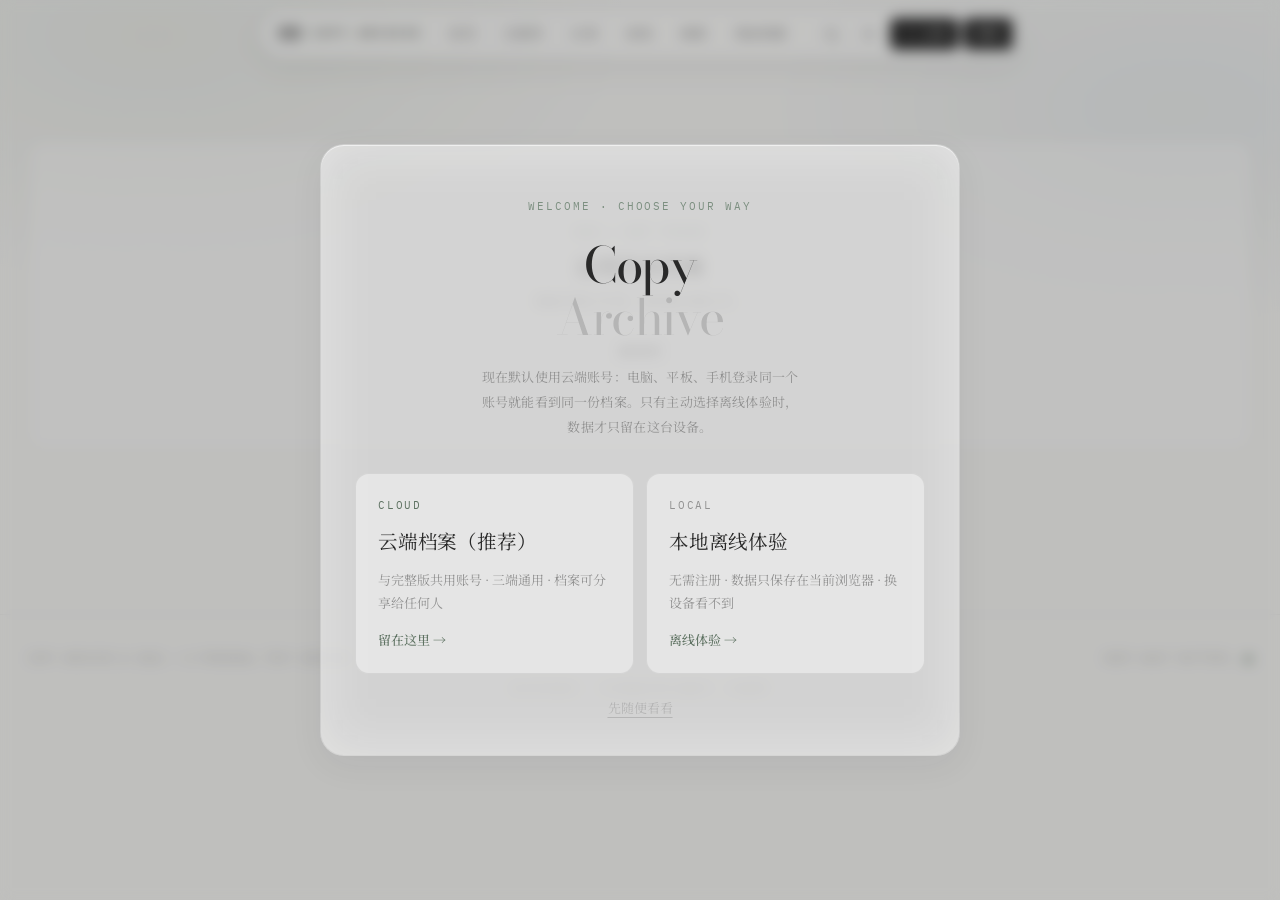
==== commit 74e1b7cf: "Add serendipity (blind-box) random copy page" ====
--- a/public/index.html
+++ b/public/index.html
@@ -57,6 +57,7 @@
           <a class="nav-link" href="/archive" data-link>文案库</a>
           <a class="nav-link" href="/categories" data-link>分类</a>
           <a class="nav-link" href="/discover" data-link>发现</a>
+          <a class="nav-link" href="/serendipity" data-link>偶遇</a>
           <a class="nav-link" href="/profile" data-link>我的档案</a>
         </nav>
         <div class="header-actions">
@@ -75,6 +76,7 @@
       <a href="/categories" data-link>分类 / CATEGORIES</a>
       <a href="/favorites" data-link>我的收藏 / SAVED</a>
       <a href="/discover" data-link>发现 / DISCOVER</a>
+      <a href="/serendipity" data-link>偶遇 / SERENDIPITY</a>
       <a href="/profile" data-link>我的档案 / PROFILE</a>
     </nav>
   </header>
@@ -92,6 +94,6 @@
   <div class="toast-host" id="toast-host" aria-live="polite"></div>
   <div id="modal-host"></div>
 
-  <script type="module" src="js/main.js?v=20261121b"></script>
+  <script type="module" src="js/main.js?v=20261124a"></script>
 </body>
 </html>
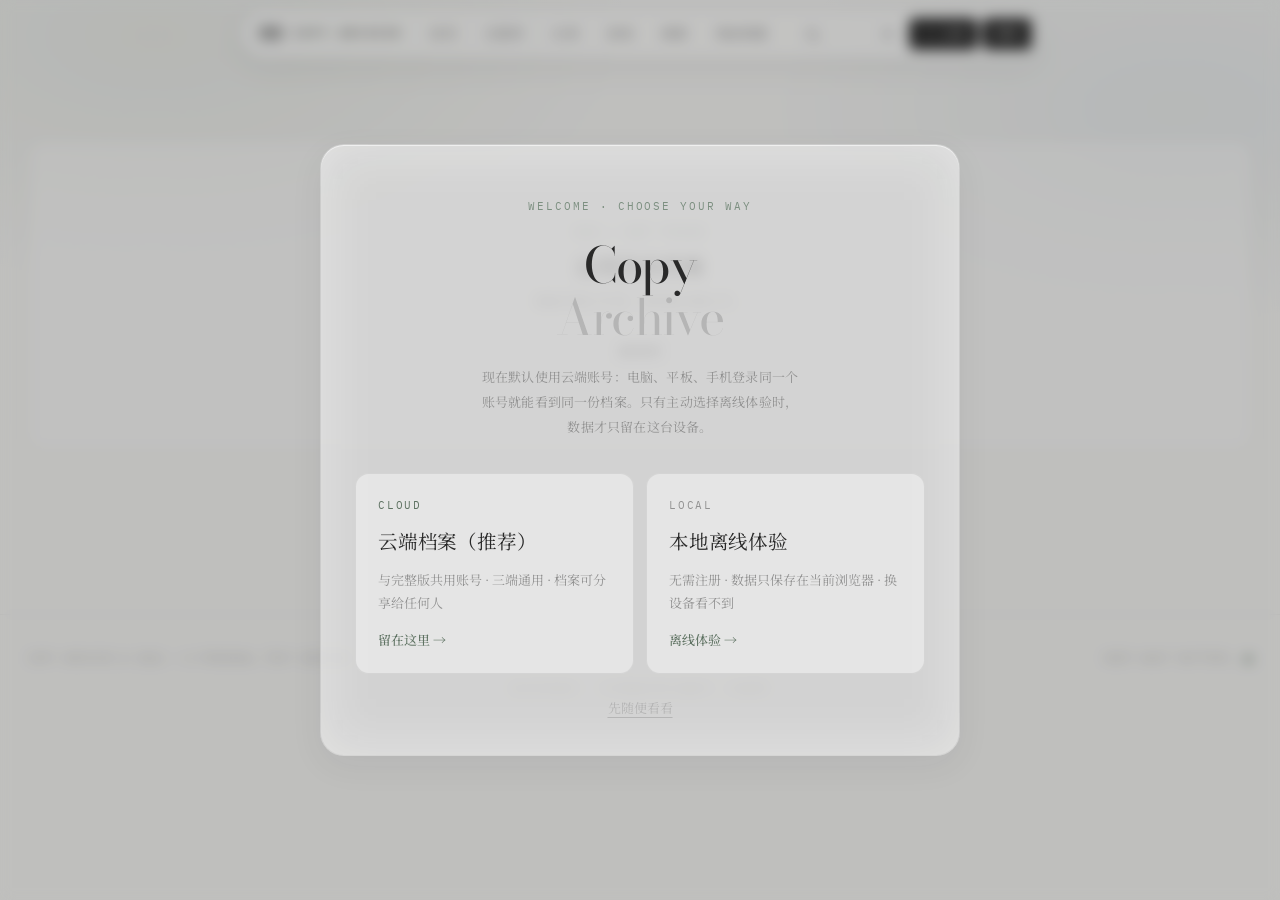
==== commit 43d25b5f: "Add site-wide haptic + sound feedback with toggle" ====
--- a/public/index.html
+++ b/public/index.html
@@ -62,6 +62,7 @@
         </nav>
         <div class="header-actions">
           <button class="icon-btn" id="global-search" title="搜索文案" aria-label="搜索文案"></button>
+          <button class="icon-btn sound-btn" id="sound-toggle" title="关闭音效与触感" aria-label="关闭音效与触感" aria-pressed="true"></button>
           <button class="icon-btn theme-btn" id="theme-toggle" title="切换主题" aria-label="切换主题"></button>
           <a class="btn btn-sm btn-primary" href="/upload" data-link>＋ 上传</a>
           <button class="icon-btn mobile-toggle" id="mobile-toggle" aria-label="展开菜单" aria-expanded="false"></button>
@@ -94,6 +95,6 @@
   <div class="toast-host" id="toast-host" aria-live="polite"></div>
   <div id="modal-host"></div>
 
-  <script type="module" src="js/main.js?v=20261124a"></script>
+  <script type="module" src="js/main.js?v=20261124b"></script>
 </body>
 </html>
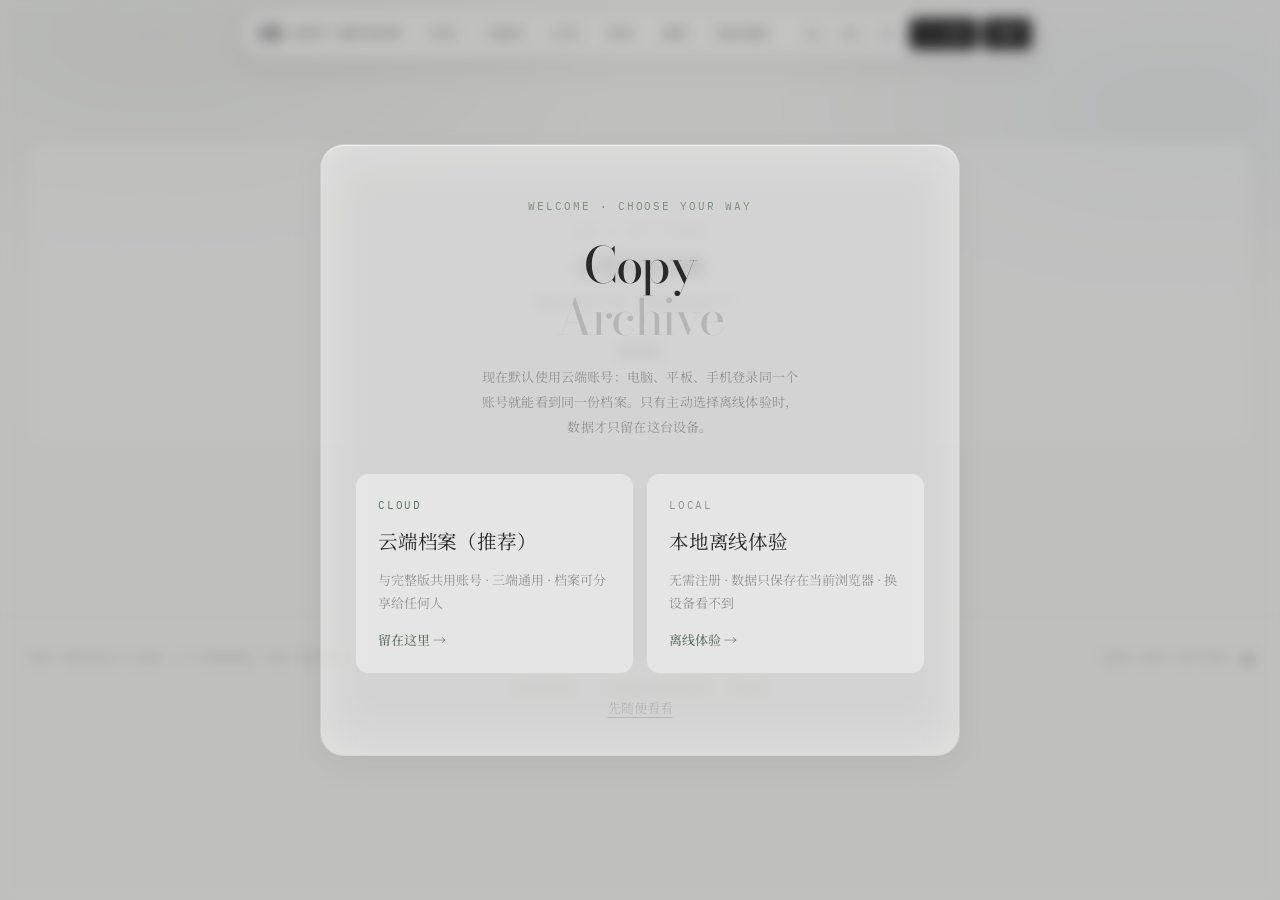
==== commit 7544462c: "feat: 盲盒上一条/下一条 + 上传分类拼音模糊搜索" ====
--- a/public/index.html
+++ b/public/index.html
@@ -29,7 +29,7 @@
   <link rel="apple-touch-icon" sizes="180x180" href="icons/icon-180.png">
   <link rel="stylesheet" href="styles/tokens.css">
   <link rel="stylesheet" href="styles/base.css">
-  <link rel="stylesheet" href="styles/app.css">
+  <link rel="stylesheet" href="styles/app.css?v=20261124c">
 </head>
 <body>
   <a class="sr-only" href="#app">跳到主要内容</a>
@@ -95,6 +95,6 @@
   <div class="toast-host" id="toast-host" aria-live="polite"></div>
   <div id="modal-host"></div>
 
-  <script type="module" src="js/main.js?v=20261124b"></script>
+  <script type="module" src="js/main.js?v=20261124c"></script>
 </body>
 </html>
--- a/public/styles/tokens.css
+++ b/public/styles/tokens.css
@@ -96,6 +96,8 @@
   --icon-close: url("data:image/svg+xml,%3Csvg xmlns='http://www.w3.org/2000/svg' viewBox='0 0 24 24' fill='none' stroke='%23000' stroke-width='1.7' stroke-linecap='round'%3E%3Cpath d='M18 6L6 18M6 6l12 12'/%3E%3C/svg%3E");
   --icon-sun: url("data:image/svg+xml,%3Csvg xmlns='http://www.w3.org/2000/svg' viewBox='0 0 24 24' fill='none' stroke='%23000' stroke-width='1.6' stroke-linecap='round'%3E%3Ccircle cx='12' cy='12' r='4.2'/%3E%3Cpath d='M12 2.6v2M12 19.4v2M4.3 4.3l1.4 1.4M18.3 18.3l1.4 1.4M2.6 12h2M19.4 12h2M4.3 19.7l1.4-1.4M18.3 5.7l1.4-1.4'/%3E%3C/svg%3E");
   --icon-moon: url("data:image/svg+xml,%3Csvg xmlns='http://www.w3.org/2000/svg' viewBox='0 0 24 24' fill='none' stroke='%23000' stroke-width='1.6' stroke-linecap='round' stroke-linejoin='round'%3E%3Cpath d='M20.5 14.3A8.6 8.6 0 0 1 9.7 3.5a8.6 8.6 0 1 0 10.8 10.8z'/%3E%3C/svg%3E");
+  --icon-sound: url("data:image/svg+xml,%3Csvg xmlns='http://www.w3.org/2000/svg' viewBox='0 0 24 24' fill='none' stroke='%23000' stroke-width='1.6' stroke-linecap='round' stroke-linejoin='round'%3E%3Cpath d='M11 5L6 9H3v6h3l5 4V5z'/%3E%3Cpath d='M15.5 8.5a5 5 0 0 1 0 7'/%3E%3Cpath d='M18.5 5.5a9 9 0 0 1 0 13'/%3E%3C/svg%3E");
+  --icon-sound-off: url("data:image/svg+xml,%3Csvg xmlns='http://www.w3.org/2000/svg' viewBox='0 0 24 24' fill='none' stroke='%23000' stroke-width='1.6' stroke-linecap='round' stroke-linejoin='round'%3E%3Cpath d='M11 5L6 9H3v6h3l5 4V5z'/%3E%3Cpath d='M16 9l5 6M21 9l-5 6'/%3E%3C/svg%3E");
   --icon-menu: url("data:image/svg+xml,%3Csvg xmlns='http://www.w3.org/2000/svg' viewBox='0 0 24 24' fill='none' stroke='%23000' stroke-width='1.7' stroke-linecap='round'%3E%3Cpath d='M4 7h16M4 12h16M4 17h16'/%3E%3C/svg%3E");
   --icon-plus: url("data:image/svg+xml,%3Csvg xmlns='http://www.w3.org/2000/svg' viewBox='0 0 24 24' fill='none' stroke='%23000' stroke-width='1.7' stroke-linecap='round'%3E%3Cpath d='M12 5v14M5 12h14'/%3E%3C/svg%3E");
   --icon-up: url("data:image/svg+xml,%3Csvg xmlns='http://www.w3.org/2000/svg' viewBox='0 0 24 24' fill='none' stroke='%23000' stroke-width='1.8' stroke-linecap='round' stroke-linejoin='round'%3E%3Cpath d='M12 19V6M6 11l6-6 6 6'/%3E%3C/svg%3E");
--- a/public/styles/app.css
+++ b/public/styles/app.css
@@ -70,6 +70,18 @@
 html[data-theme="ink"] .theme-btn::before {
   -webkit-mask-image: var(--icon-moon);
   mask-image: var(--icon-moon);
+}
+
+/* 音效与触感开关 */
+.sound-btn::before {
+  content: ""; width: 17px; height: 17px; background-color: currentColor;
+  -webkit-mask: var(--icon-sound) center/contain no-repeat;
+  mask: var(--icon-sound) center/contain no-repeat;
+}
+.sound-btn.muted::before {
+  -webkit-mask-image: var(--icon-sound-off);
+  mask-image: var(--icon-sound-off);
+  opacity: 0.55;
 }
 
 /* 导航图标按钮 */
